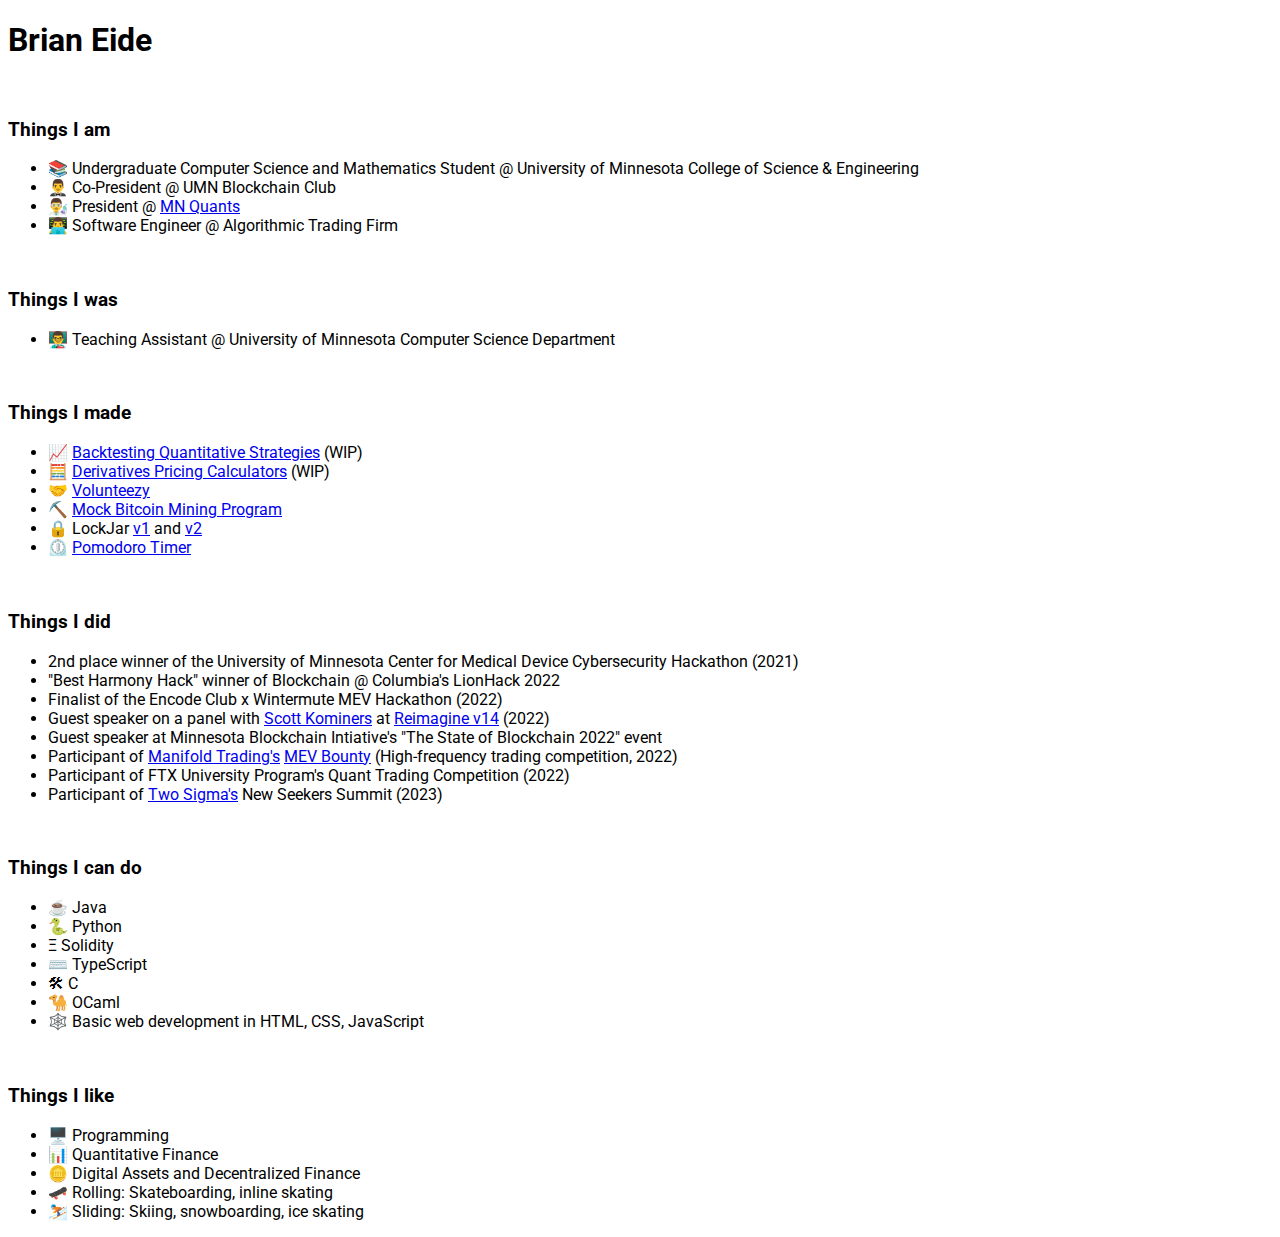
==== index.html @ 702d2047 "Add recent stuff" ====
<!DOCTYPE html>
<html>
    <head>
        <link href="style.css" rel="stylesheet"/>
        <title>BE</title>
    </head>
    <body>
        <h1>Brian Eide</h1>
        <br>
        <h3>Things I am</h3>
        <ul>
            <li>📚 Undergraduate Computer Science and Mathematics Student @ University of Minnesota College of Science & Engineering</li>
            <li>🤵‍♂️ Co-President @ UMN Blockchain Club</li>
            <li>👨‍🔬 President @ <a href="https://www.mnquants.com" target="_blank">MN Quants</a></li>
            <li>👨‍💻 Software Engineer @ Algorithmic Trading Firm</li>
        </ul>
        <br>
        <h3>Things I was</h3>
        <ul>
            <li>👨‍🏫 Teaching Assistant @ University of Minnesota Computer Science Department</li>
        </ul>
        <br>
        <h3>Things I made</h3>
        <ul>
            <li>📈 <a href="https://github.com/brianeide/backtesting" target="_blank">Backtesting Quantitative Strategies</a> (WIP)</li>
            <li>🧮 <a href="https://github.com/brianeide/derivatives-pricing" target="_blank">Derivatives Pricing Calculators</a> (WIP)</li>
            <li>🤝 <a href="https://github.com/zacharymabie/Volunteezy" target="_blank">Volunteezy</a></li>
            <li>⛏️ <a href="https://github.com/brianeide/mock-btc-miner" target="_blank">Mock Bitcoin Mining Program</a></li>
            <li>🔒 LockJar <a href="https://devpost.com/software/lockjar" target="_blank">v1</a> and <a href="https://devpost.com/software/lockjar-v2", target="_blank">v2</a></li>
            <li>⏲️ <a href="pomodoro" target="_blank">Pomodoro Timer</a></li>
        </ul>
        <br>
        <h3>Things I did</h3>
        <ul>
            <li>2nd place winner of the University of Minnesota Center for Medical Device Cybersecurity Hackathon (2021)</li>
            <li>"Best Harmony Hack" winner of Blockchain @ Columbia's LionHack 2022</li>
            <li>Finalist of the Encode Club x Wintermute MEV Hackathon (2022)</li>
            <li>Guest speaker on a panel with <a href="http://www.scottkom.com/" target="_blank">Scott Kominers</a> at <a href="https://www.youtube.com/watch?v=ukb9PfQFaqc" target="_blank">Reimagine v14</a> (2022)</li>
            <li>Guest speaker at Minnesota Blockchain Intiative's "The State of Blockchain 2022" event</li>
            <li>Participant of <a href="https://www.manifoldtrading.com/" target="_blank">Manifold Trading's</a> <a href="https://medium.com/encode-club/announcing-the-manifold-mev-bounty-competition-register-now-ed652fb907a9" target="_blank">MEV Bounty</a> (High-frequency trading competition, 2022)</li>
            <li>Participant of FTX University Program's Quant Trading Competition (2022)</li>
            <li>Participant of <a href="https://www.twosigma.com/">Two Sigma's</a> New Seekers Summit (2023)</li>
        </ul>
        <br>
        <h3>Things I can do</h3>
        <ul>
            <li>☕ Java</li>
            <li>🐍 Python</li>
            <li>Ξ Solidity</li>
            <li>⌨️ TypeScript</li>
            <li>🛠 C</li>
            <li>🐪 OCaml</li>
            <li>🕸️ Basic web development in HTML, CSS, JavaScript</li>
        </ul>
        <br>
        <h3>Things I like</h3>
        <ul>
            <li>🖥️ Programming</li>
            <li>📊 Quantitative Finance</li>
            <li>🪙 Digital Assets and Decentralized Finance</li>
            <li>🛹 Rolling: Skateboarding, inline skating</li>
            <li>⛷️ Sliding: Skiing, snowboarding, ice skating</li>
        </ul>
    </body>
</html>
---- style.css ----
@import url('https://fonts.googleapis.com/css2?family=Roboto:wght@300&display=swap');

* {
    font-family: 'Roboto';
}
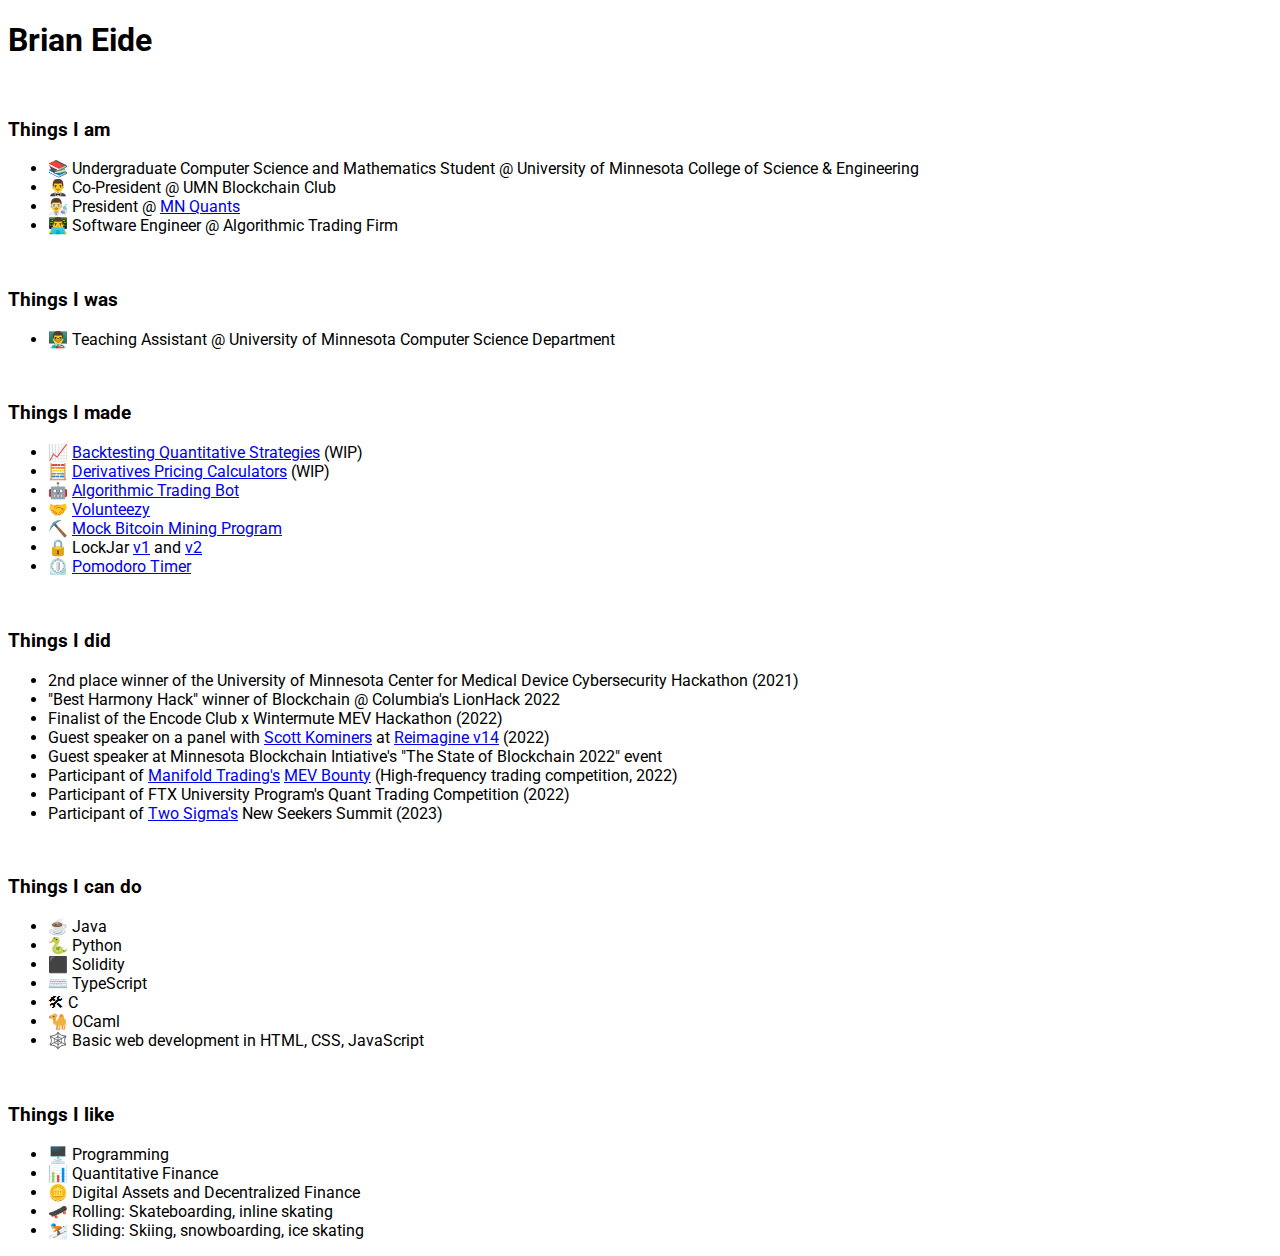
==== commit 5e594b18: "Update index.html" ====
--- a/index.html
+++ b/index.html
@@ -24,6 +24,7 @@
         <ul>
             <li>📈 <a href="https://github.com/brianeide/backtesting" target="_blank">Backtesting Quantitative Strategies</a> (WIP)</li>
             <li>🧮 <a href="https://github.com/brianeide/derivatives-pricing" target="_blank">Derivatives Pricing Calculators</a> (WIP)</li>
+            <li>🤖 <a href="https://github.com/brianeide/trading-bot" target="_blank">Algorithmic Trading Bot</a></li>
             <li>🤝 <a href="https://github.com/zacharymabie/Volunteezy" target="_blank">Volunteezy</a></li>
             <li>⛏️ <a href="https://github.com/brianeide/mock-btc-miner" target="_blank">Mock Bitcoin Mining Program</a></li>
             <li>🔒 LockJar <a href="https://devpost.com/software/lockjar" target="_blank">v1</a> and <a href="https://devpost.com/software/lockjar-v2", target="_blank">v2</a></li>
@@ -46,7 +47,7 @@
         <ul>
             <li>☕ Java</li>
             <li>🐍 Python</li>
-            <li>Ξ Solidity</li>
+            <li>⬛️ Solidity</li>
             <li>⌨️ TypeScript</li>
             <li>🛠 C</li>
             <li>🐪 OCaml</li>
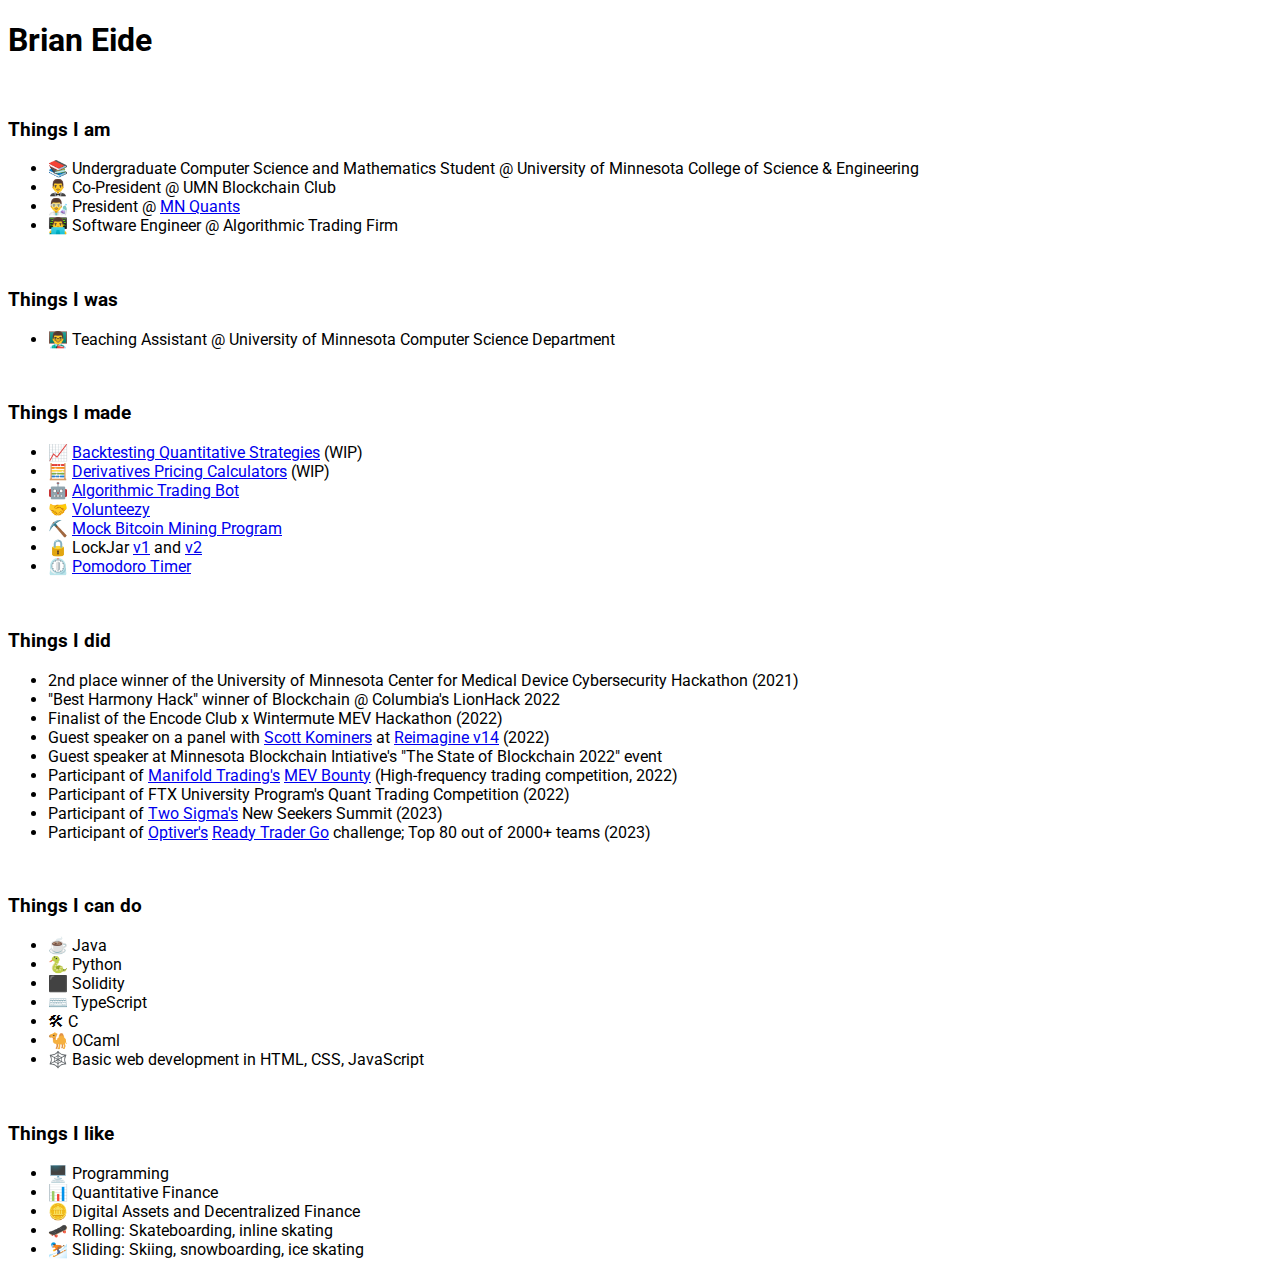
==== commit 1adde238: "Added RTG" ====
--- a/index.html
+++ b/index.html
@@ -41,6 +41,7 @@
             <li>Participant of <a href="https://www.manifoldtrading.com/" target="_blank">Manifold Trading's</a> <a href="https://medium.com/encode-club/announcing-the-manifold-mev-bounty-competition-register-now-ed652fb907a9" target="_blank">MEV Bounty</a> (High-frequency trading competition, 2022)</li>
             <li>Participant of FTX University Program's Quant Trading Competition (2022)</li>
             <li>Participant of <a href="https://www.twosigma.com/">Two Sigma's</a> New Seekers Summit (2023)</li>
+            <li>Participant of <a href="https://optiver.com/" target="_blank">Optiver's</a> <a href="https://readytradergo.optiver.com/", target="_blank">Ready Trader Go</a> challenge; Top 80 out of 2000+ teams (2023)</li>
         </ul>
         <br>
         <h3>Things I can do</h3>
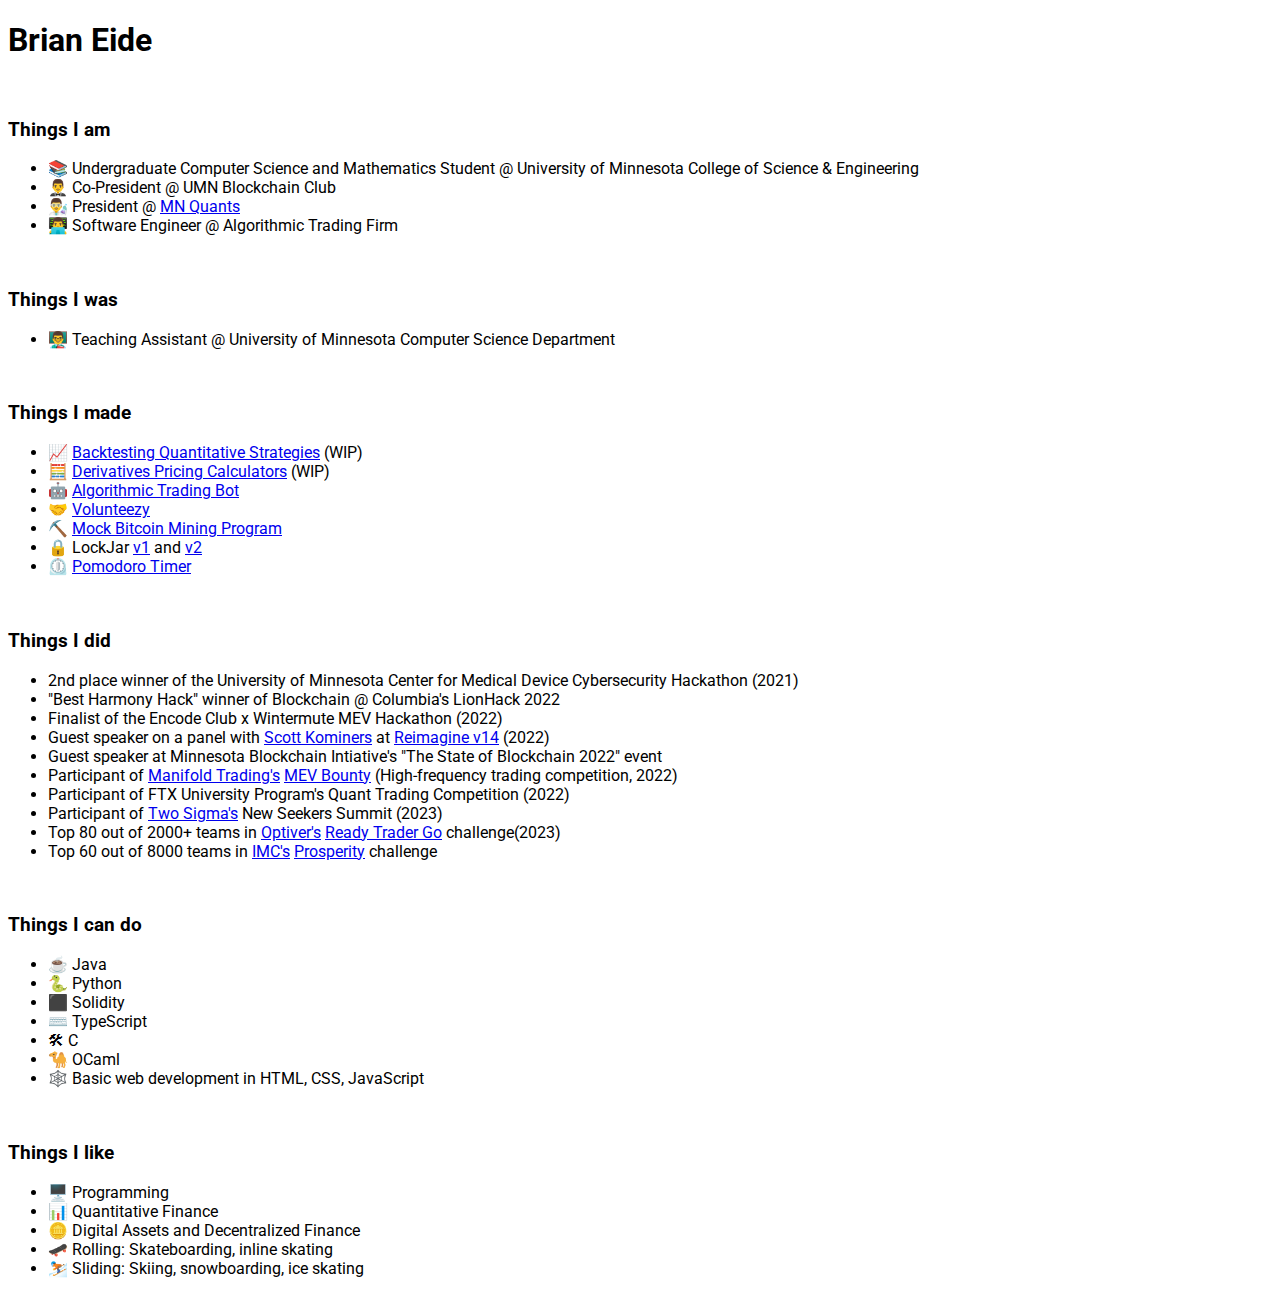
==== commit 5518af1d: "Update index.html" ====
--- a/index.html
+++ b/index.html
@@ -41,7 +41,8 @@
             <li>Participant of <a href="https://www.manifoldtrading.com/" target="_blank">Manifold Trading's</a> <a href="https://medium.com/encode-club/announcing-the-manifold-mev-bounty-competition-register-now-ed652fb907a9" target="_blank">MEV Bounty</a> (High-frequency trading competition, 2022)</li>
             <li>Participant of FTX University Program's Quant Trading Competition (2022)</li>
             <li>Participant of <a href="https://www.twosigma.com/">Two Sigma's</a> New Seekers Summit (2023)</li>
-            <li>Participant of <a href="https://optiver.com/" target="_blank">Optiver's</a> <a href="https://readytradergo.optiver.com/", target="_blank">Ready Trader Go</a> challenge; Top 80 out of 2000+ teams (2023)</li>
+            <li>Top 80 out of 2000+ teams in <a href="https://optiver.com/" target="_blank">Optiver's</a> <a href="https://readytradergo.optiver.com/", target="_blank">Ready Trader Go</a> challenge(2023)</li>
+            <li>Top 60 out of 8000 teams in <a href="https://www.imc.com/" target="_blank">IMC's</a> <a href="https://prosperity.imc.com/" target="_blank">Prosperity</a> challenge</li>
         </ul>
         <br>
         <h3>Things I can do</h3>
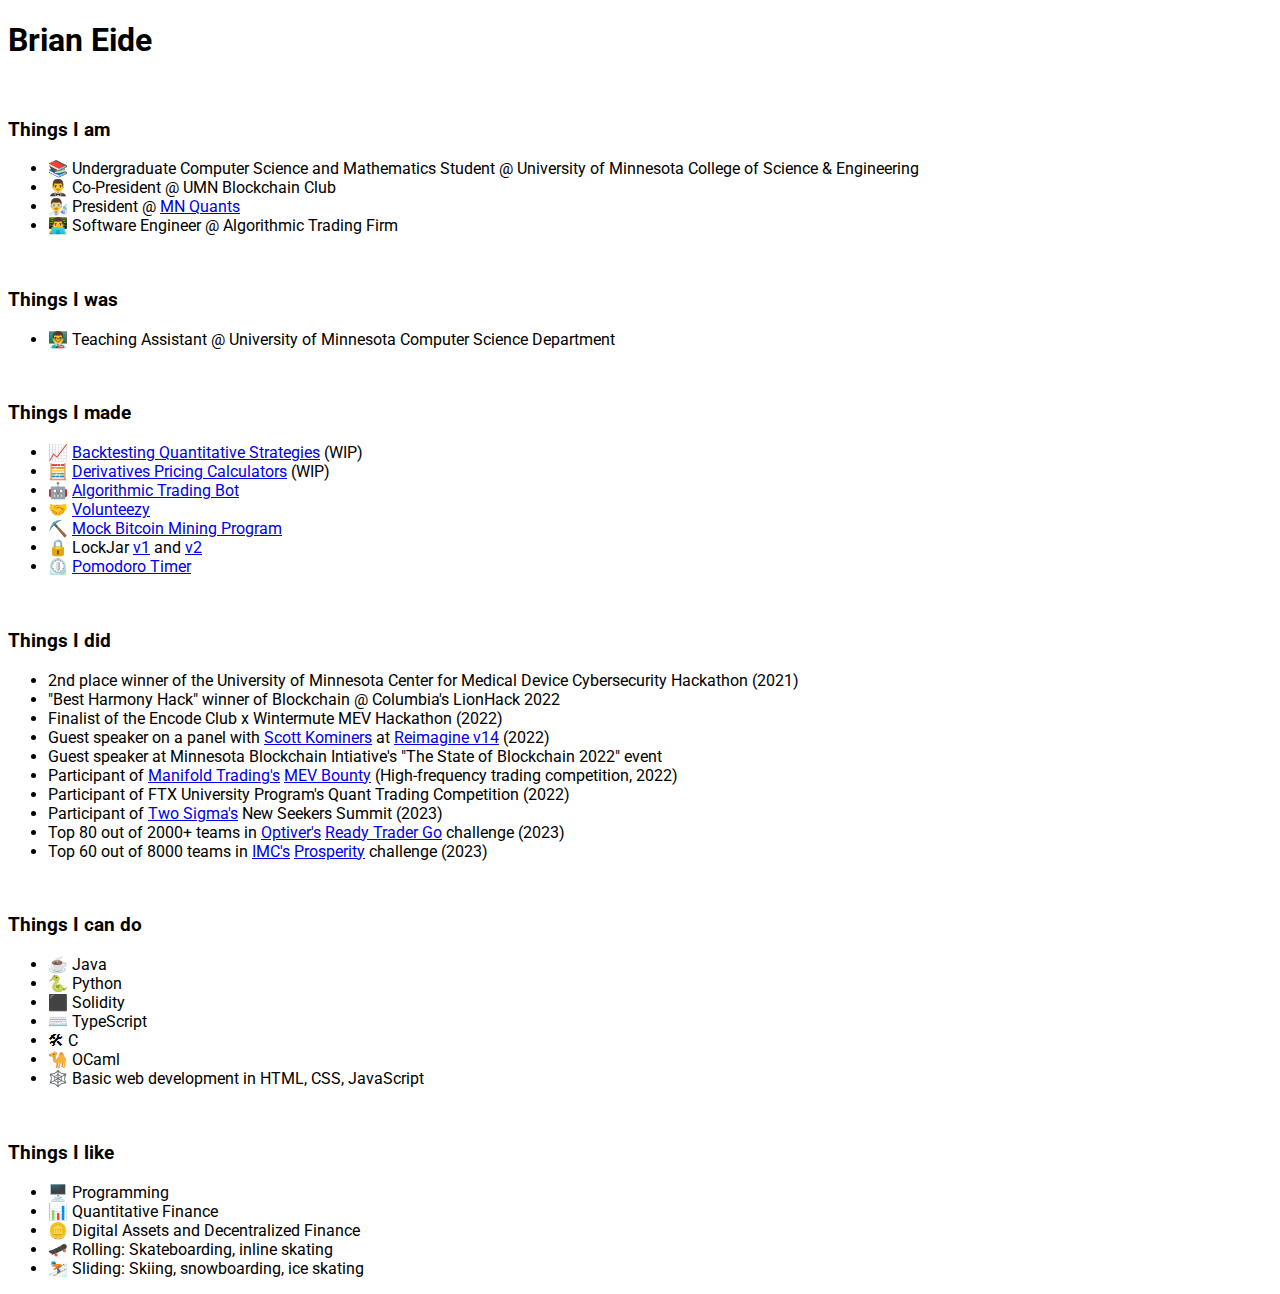
==== commit a0b91418: "Update index.html" ====
--- a/index.html
+++ b/index.html
@@ -41,8 +41,8 @@
             <li>Participant of <a href="https://www.manifoldtrading.com/" target="_blank">Manifold Trading's</a> <a href="https://medium.com/encode-club/announcing-the-manifold-mev-bounty-competition-register-now-ed652fb907a9" target="_blank">MEV Bounty</a> (High-frequency trading competition, 2022)</li>
             <li>Participant of FTX University Program's Quant Trading Competition (2022)</li>
             <li>Participant of <a href="https://www.twosigma.com/">Two Sigma's</a> New Seekers Summit (2023)</li>
-            <li>Top 80 out of 2000+ teams in <a href="https://optiver.com/" target="_blank">Optiver's</a> <a href="https://readytradergo.optiver.com/", target="_blank">Ready Trader Go</a> challenge(2023)</li>
-            <li>Top 60 out of 8000 teams in <a href="https://www.imc.com/" target="_blank">IMC's</a> <a href="https://prosperity.imc.com/" target="_blank">Prosperity</a> challenge</li>
+            <li>Top 80 out of 2000+ teams in <a href="https://optiver.com/" target="_blank">Optiver's</a> <a href="https://readytradergo.optiver.com/", target="_blank">Ready Trader Go</a> challenge (2023)</li>
+            <li>Top 60 out of 8000 teams in <a href="https://www.imc.com/" target="_blank">IMC's</a> <a href="https://prosperity.imc.com/" target="_blank">Prosperity</a> challenge (2023)</li>
         </ul>
         <br>
         <h3>Things I can do</h3>
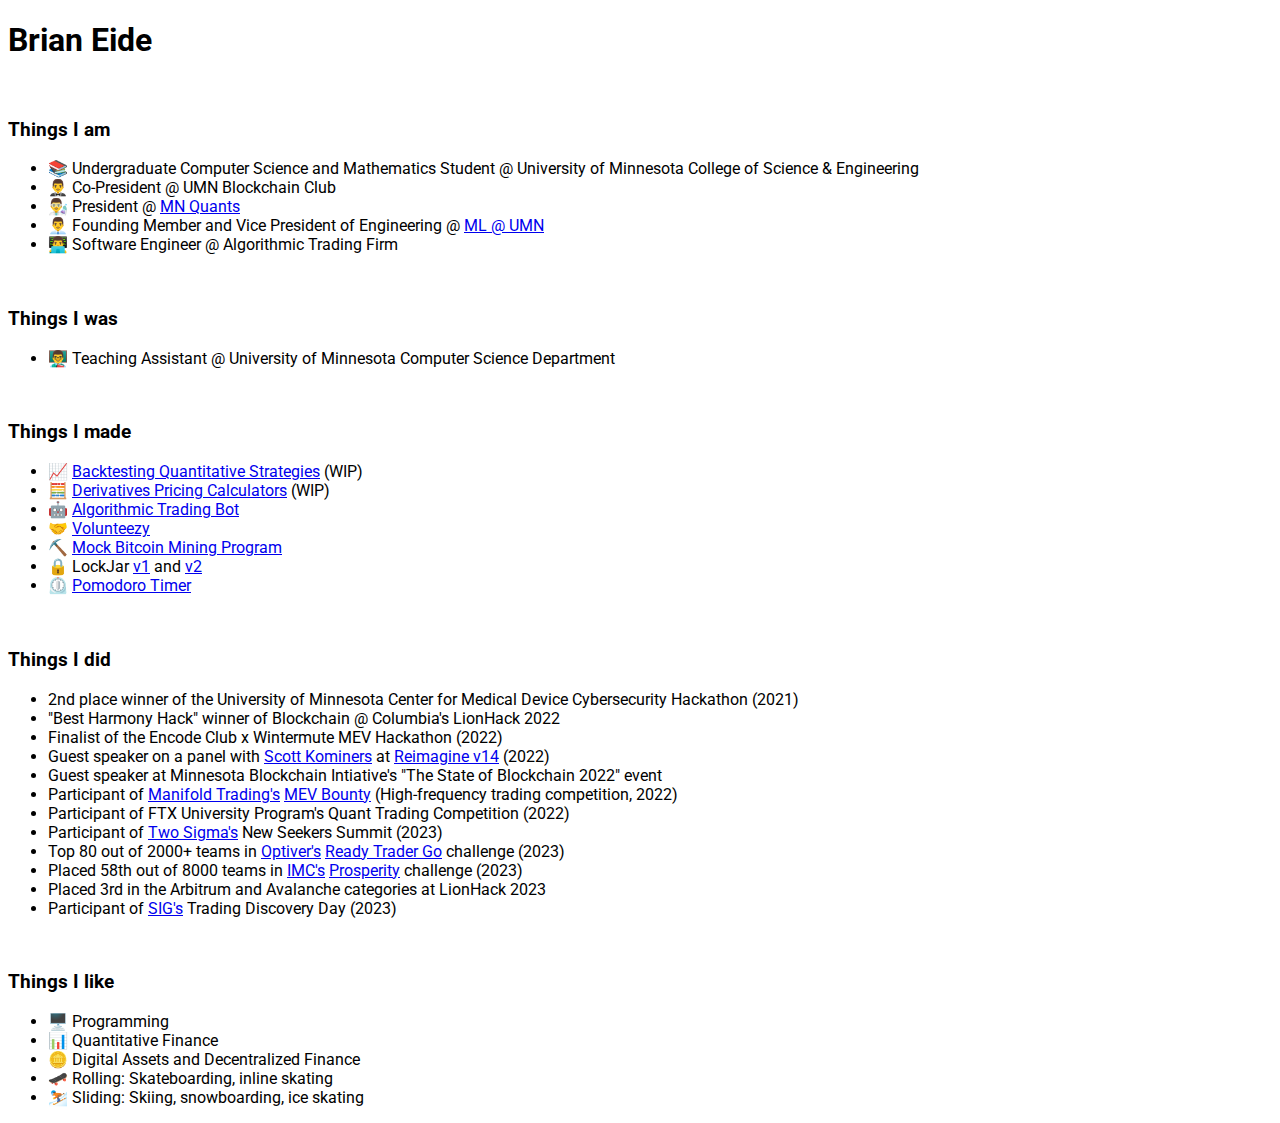
==== commit 74da0484: "Updates" ====
--- a/index.html
+++ b/index.html
@@ -12,6 +12,7 @@
             <li>📚 Undergraduate Computer Science and Mathematics Student @ University of Minnesota College of Science & Engineering</li>
             <li>🤵‍♂️ Co-President @ UMN Blockchain Club</li>
             <li>👨‍🔬 President @ <a href="https://www.mnquants.com" target="_blank">MN Quants</a></li>
+            <li>👨‍💼 Founding Member and Vice President of Engineering @ <a href="https://ml-umn.github.io/", target="_blank">ML @ UMN</a></li>
             <li>👨‍💻 Software Engineer @ Algorithmic Trading Firm</li>
         </ul>
         <br>
@@ -42,18 +43,9 @@
             <li>Participant of FTX University Program's Quant Trading Competition (2022)</li>
             <li>Participant of <a href="https://www.twosigma.com/">Two Sigma's</a> New Seekers Summit (2023)</li>
             <li>Top 80 out of 2000+ teams in <a href="https://optiver.com/" target="_blank">Optiver's</a> <a href="https://readytradergo.optiver.com/", target="_blank">Ready Trader Go</a> challenge (2023)</li>
-            <li>Top 60 out of 8000 teams in <a href="https://www.imc.com/" target="_blank">IMC's</a> <a href="https://prosperity.imc.com/" target="_blank">Prosperity</a> challenge (2023)</li>
-        </ul>
-        <br>
-        <h3>Things I can do</h3>
-        <ul>
-            <li>☕ Java</li>
-            <li>🐍 Python</li>
-            <li>⬛️ Solidity</li>
-            <li>⌨️ TypeScript</li>
-            <li>🛠 C</li>
-            <li>🐪 OCaml</li>
-            <li>🕸️ Basic web development in HTML, CSS, JavaScript</li>
+            <li>Placed 58th out of 8000 teams in <a href="https://www.imc.com/" target="_blank">IMC's</a> <a href="https://prosperity.imc.com/" target="_blank">Prosperity</a> challenge (2023)</li>
+            <li>Placed 3rd in the Arbitrum and Avalanche categories at LionHack 2023</li>
+            <li>Participant of <a href="https://sig.com/", target="_blank">SIG's</a> Trading Discovery Day (2023)</li>
         </ul>
         <br>
         <h3>Things I like</h3>
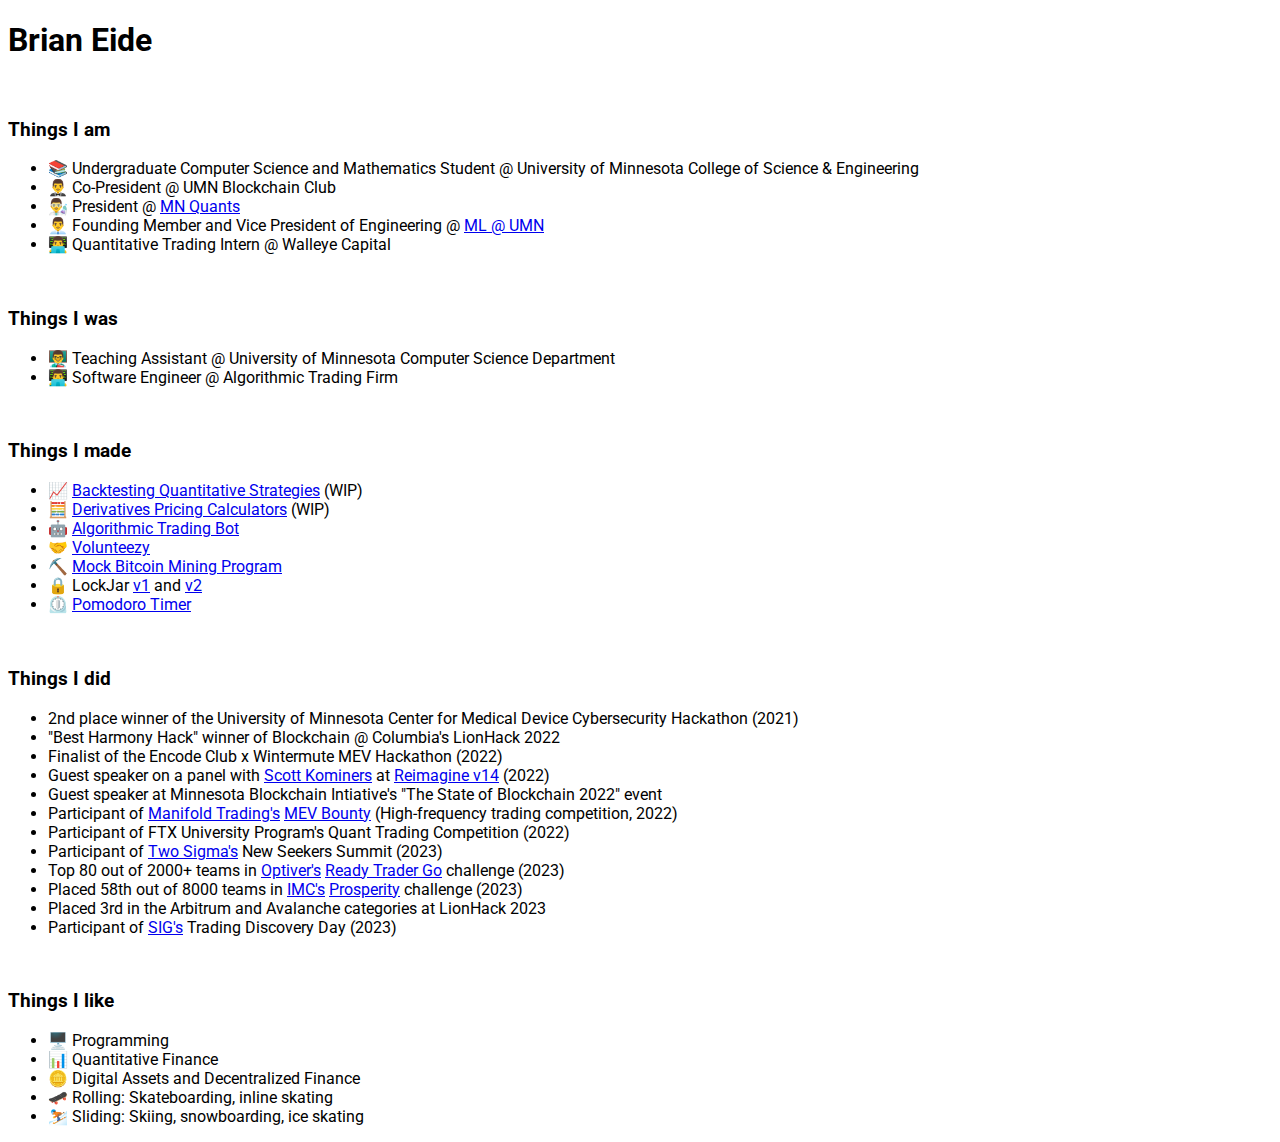
==== commit 777e1ac8: "Update work experience" ====
--- a/index.html
+++ b/index.html
@@ -13,12 +13,13 @@
             <li>🤵‍♂️ Co-President @ UMN Blockchain Club</li>
             <li>👨‍🔬 President @ <a href="https://www.mnquants.com" target="_blank">MN Quants</a></li>
             <li>👨‍💼 Founding Member and Vice President of Engineering @ <a href="https://ml-umn.github.io/", target="_blank">ML @ UMN</a></li>
-            <li>👨‍💻 Software Engineer @ Algorithmic Trading Firm</li>
+            <li>👨‍💻 Quantitative Trading Intern @ Walleye Capital</li>
         </ul>
         <br>
         <h3>Things I was</h3>
         <ul>
             <li>👨‍🏫 Teaching Assistant @ University of Minnesota Computer Science Department</li>
+            <li>👨‍💻 Software Engineer @ Algorithmic Trading Firm</li>
         </ul>
         <br>
         <h3>Things I made</h3>
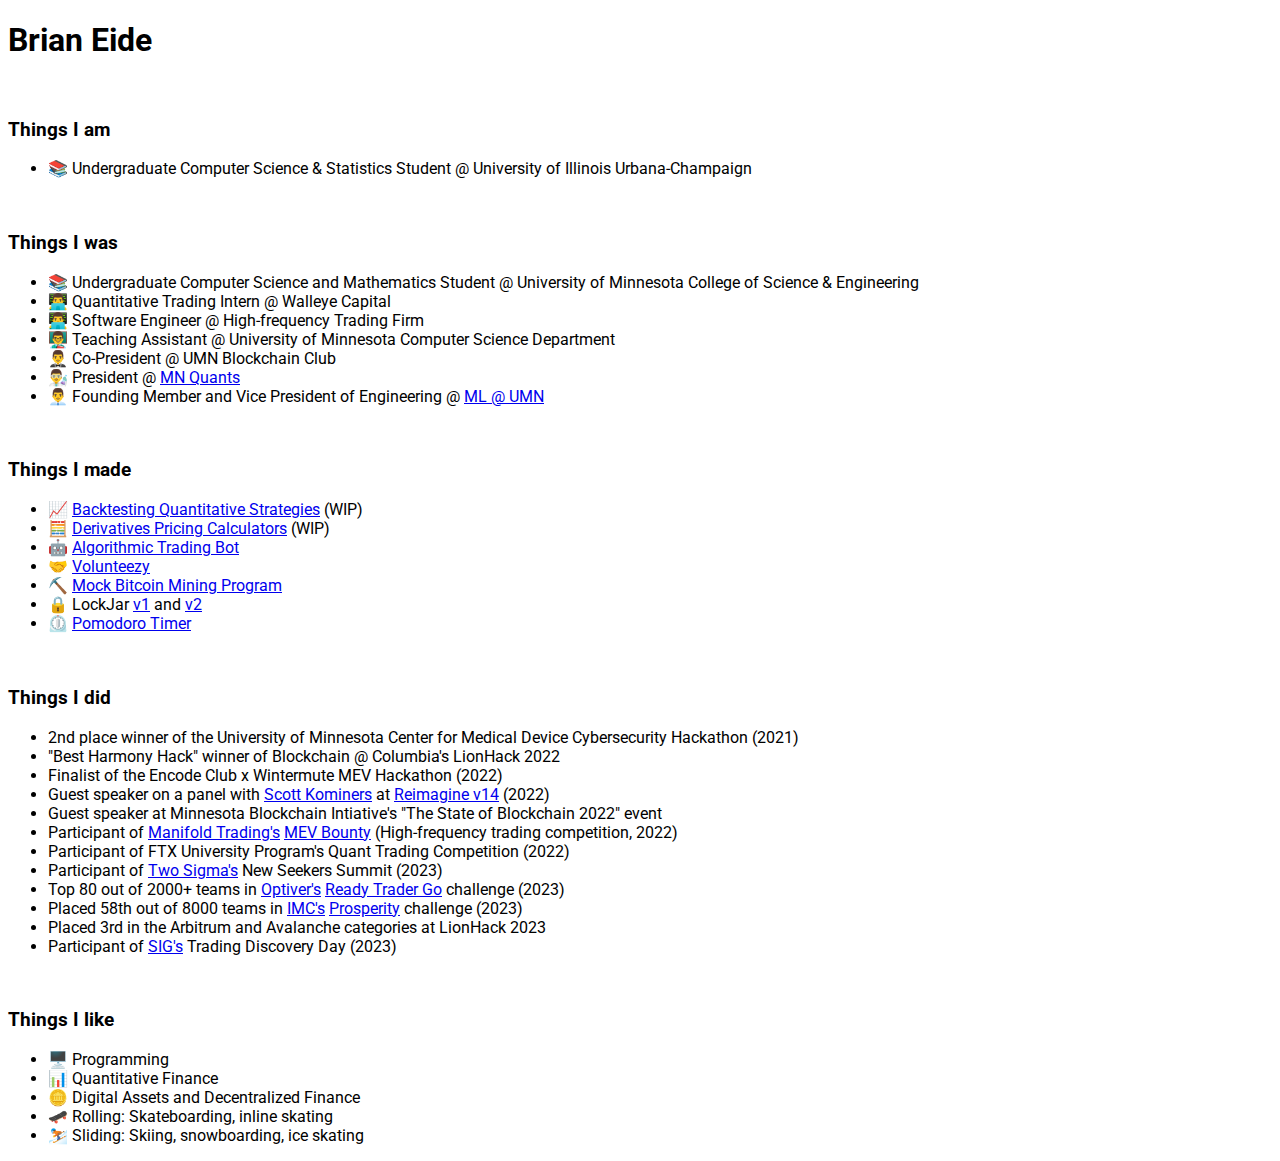
==== commit b00f2fb1: "life update" ====
--- a/index.html
+++ b/index.html
@@ -9,17 +9,18 @@
         <br>
         <h3>Things I am</h3>
         <ul>
-            <li>📚 Undergraduate Computer Science and Mathematics Student @ University of Minnesota College of Science & Engineering</li>
-            <li>🤵‍♂️ Co-President @ UMN Blockchain Club</li>
-            <li>👨‍🔬 President @ <a href="https://www.mnquants.com" target="_blank">MN Quants</a></li>
-            <li>👨‍💼 Founding Member and Vice President of Engineering @ <a href="https://ml-umn.github.io/", target="_blank">ML @ UMN</a></li>
-            <li>👨‍💻 Quantitative Trading Intern @ Walleye Capital</li>
+            <li>📚 Undergraduate Computer Science & Statistics Student @ University of Illinois Urbana-Champaign</li>
         </ul>
         <br>
         <h3>Things I was</h3>
         <ul>
+            <li>📚 Undergraduate Computer Science and Mathematics Student @ University of Minnesota College of Science & Engineering</li>
+            <li>👨‍💻 Quantitative Trading Intern @ Walleye Capital</li>
+            <li>👨‍💻 Software Engineer @ High-frequency Trading Firm</li>
             <li>👨‍🏫 Teaching Assistant @ University of Minnesota Computer Science Department</li>
-            <li>👨‍💻 Software Engineer @ Algorithmic Trading Firm</li>
+            <li>🤵‍♂️ Co-President @ UMN Blockchain Club</li>
+            <li>👨‍🔬 President @ <a href="https://www.mnquants.com" target="_blank">MN Quants</a></li>
+            <li>👨‍💼 Founding Member and Vice President of Engineering @ <a href="https://ml-umn.github.io/", target="_blank">ML @ UMN</a></li>
         </ul>
         <br>
         <h3>Things I made</h3>
